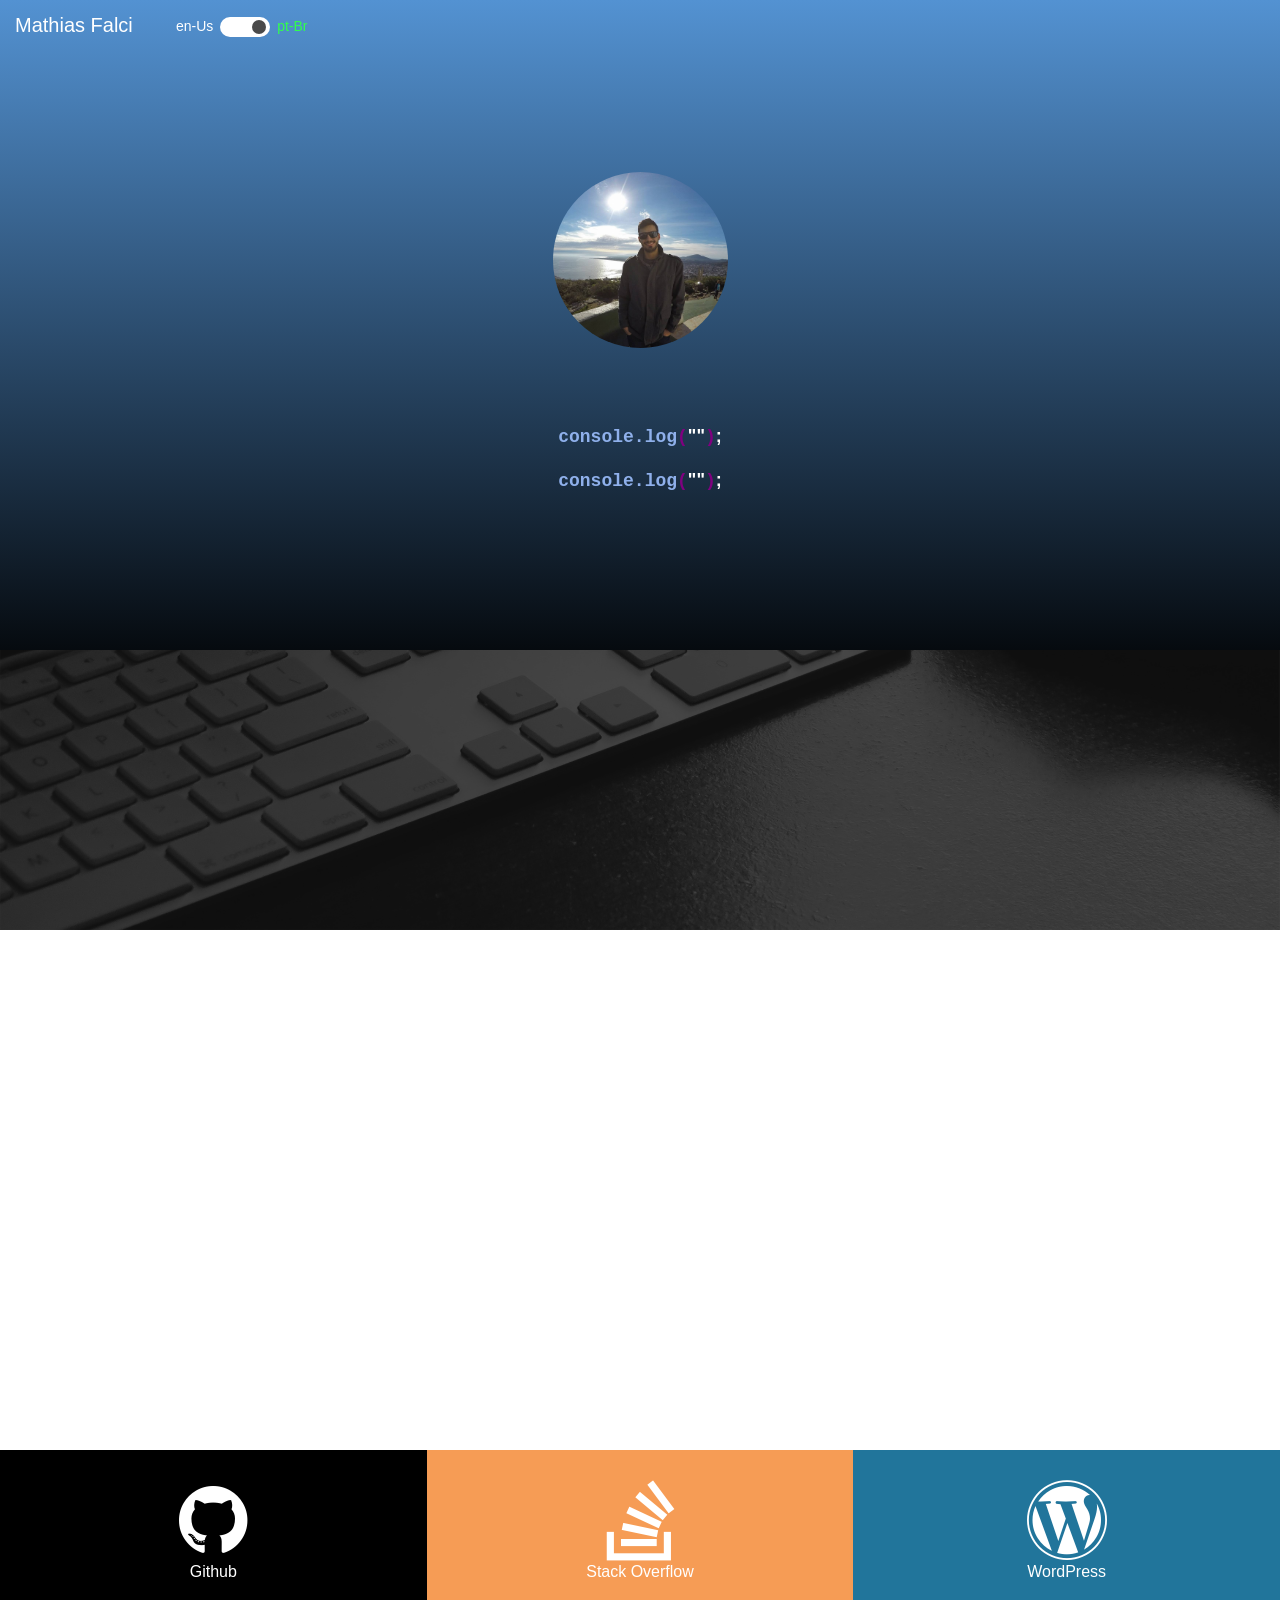
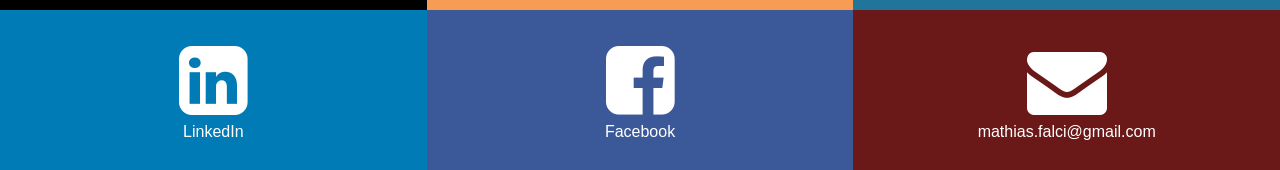
==== index.html @ c4d12dd9 "Hailjacking Scroll works like a charm" ====
<!DOCTYPE html>
<html>
<head>
  <meta http-equiv="Content-Type" content="text/html; charset=UTF-8">

  <!--Scripts -->
  <script type="text/javascript" src="js/jquery-2.1.3.min.js"></script>
  <script type="text/javascript" src="js/typed.js"></script>
  <script type="text/javascript" src="js/mainPage.js"></script>
  <script type="text/javascript" src="js/skillsCards.js"></script>
  

  

  <!--End Scripts -->
  
  
  <!--Styles -->
  <link rel="stylesheet" type="text/css" href="css/mainPage.css">
  <link rel="stylesheet" type="text/css" href="css/loading-hourglass.css">
  <link rel="stylesheet" href="https://maxcdn.bootstrapcdn.com/font-awesome/4.4.0/css/font-awesome.min.css">
  <!--End Styles-->
  
  
  
  <title>Mathias</title>
  <meta name="description" content="Minha pagina pessoal">
  <meta name="author" content="Mathias">
  <link rel="shortcut icon" type="image/png" href="img/icons/html.png"/>

	
</head>
<div class="loadingHourGlass">
    <div class="up">
        <div class="innera"></div>
    </div>
    <div class="down">
        <div class="innerb"></div>
    </div>
</div>
<body>
<div id="page">

<div class="vertical-menu">
  <ul class="vertical-links">
    <li class="vertical-link"><a href="#"><span class="spanSobre"></span></a></li>
    <li class="vertical-link"><a href="#"><span class="spanSkills"></span></a></li>
    <li class="vertical-link"><a href="#"><span class="spanContato"></span></a></li>
  </ul>
</div>
<div class="shadow"></div>
<header>
  <!-- <svg data-src="http://jonathano.com/img/menu.svg" class="menu-icon"></svg> -->
  <a href="#welcome" class="brand">
    Mathias Falci
  </a>
  
  <div class="switch white switchPosition">
			<input type="radio" name="switch" id="switch-off">
			<input type="radio" name="switch" id="switch-on" checked>

			<label for="switch-off" style="font-family: arial,sans-serif;">pt-Br</label>
			<label for="switch-on" style="font-family: arial,sans-serif;">en-Us</label>

			<span class="toggle"></span>

  </div>
  
  <ul class="links">
     <li class="link"><a href="#about"><span class="spanSobre"></span></a></li>
     <li class="link"><a href="#skills"><span class="spanSkills"></span></a></li>
     <li class="link"><a href="#contact"><span class="spanContato"></span></a></li>
  </ul>
</header>
<section id="welcome" class="parallax container">
  <div class="parallax-inner">
     <img src="img/perfil.jpg" class="profile" />
	
	
	
	
	<!--<div class="outer" style="display:block;">
  <div class="hovereffect">
    <img src="img/perfil.jpg" alt="">
    <div class="overlay" >
      <h2></h2>
      <div class="rotate">
        <p class="group1">
          <a href="#">
            <i class="fa fa-linkedin"></i>
          </a>
          <a href="#">
            <i class="fa fa-github"></i>
          </a>
        </p>
        <hr>
        <hr>
        <p class="group2">
          <a href="#">
            <i class="fa fa-instagram"></i>
          </a>
          <a href="#">
            <i class="fa fa-stack-overflow"></i>
          </a>
        </p>
      </div>
    </div>
  </div>
</div> -->
	
	
	
	
    <h1><span class="prog-language">console.log</span><span class="prog-language2">(</span><span style="font-size:18px;">"</span><span id="spanOla"></span><span style="font-size:18px;">"</span><span class="prog-language2">)</span><span style="font-size:18px;">;</span><br /><span class="prog-language">console.log</span><span class="prog-language2">(</span><span style="font-size:18px;">"</span><span class="welcomeMsgs"></span><span style="font-size:18px;">"</span><span class="prog-language2">)</span><span style="font-size:18px;">;</span></h1>
  </div>
</section>
<section id="about">
<div class="parallaxDeveloper">

</div>

<div class="aboutMe">
<h1><span class="spanSobre"></span></h1>
<div class="textAboutMe">
<span id="spanDescription"></span>
</div>
</div>

  
</section>

<section id="skills">
<div class="allSkills">
  <div id="firstDivSkills" class="skills">
	<div class="header">
		<h2><img src="img/icons/html.png" class="skillIcon" />Front-end</h2>
	</div>
	<div data-label="Javascript/Jquery" data-level="80" class="chart"><span></span><p></p></div>
	<div data-label="Html/CSS" data-level="80" class="chart"><span></span><p></p></div>
	<div data-label="Asp.Net" data-level="70" class="chart"><span></span><p></p></div>
	<div data-label="Bootstrap" data-level="70" class="chart"><span></span><p></p></div>
	<div data-label="AJAX" data-level="65" class="chart"><span></span><p></p></div>
	<div data-label="Angular" data-level="40" class="chart"><span></span><p></p></div>
</div>

<div id="secondDivSkills" class="skills">
	<div class="header">
		<h2><img src="img/icons/gear.png" class="skillIcon" />Back-end</h2>
	</div>
	<div data-label=".NET(C#,VB)" data-level="80" class="chart"><span></span><p></p></div>
	<div data-label="Java" data-level="60" class="chart"><span></span><p></p></div>
	<div data-label="SQL" data-level="60" class="chart"><span></span><p></p></div>
	<div data-label="Python" data-level="50" class="chart"><span></span><p></p></div>
	<div data-label="C++" data-level="45" class="chart"><span></span><p></p></div>
	<div data-label="C" data-level="30" class="chart"><span></span><p></p></div>
</div>

<div id="thirdDivSkills" class="skills">
	<div class="header">
		<h2><img src="img/icons/notepad.png" class="skillIcon" />IDE's</h2>
	</div>
	<div data-label="Visual Studio" data-level="90" class="chart"><span></span><p></p></div>
	<div data-label="SQL Server" data-level="80" class="chart"><span></span><p></p></div>
	<div data-label="Eclipse" data-level="70" class="chart"><span></span><p></p></div>
	<div data-label="Android Studio" data-level="70" class="chart"><span></span><p></p></div>
	<div data-label="Code Blocks" data-level="70" class="chart"><span></span><p></p></div>
	<div data-label="Netbeans" data-level="60" class="chart"><span></span><p></p></div>
	<!-- <div data-label="Sublime" data-level="67" class="chart"><span></span><p></p></div> -->
	<!-- <div data-label="Notepad++" data-level="66" class="chart"><span></span><p></p></div> -->
</div>

</div>
</section>
<section id="contact">
<div class="rowContact">

<div class="divSocial contact-github ">
	<a target="_blank" href="https://github.com/mathiasfc">
        <i class="fa fa-github iconSocial" style="font-size:5em;"></i>
		<p class="nameSocial">Github</p>
    </a>
</div>

<div class="divSocial contact-stack ">
	<a target="_blank" href="https://pt.stackoverflow.com/users/67721/mathias">
        <i class="fa fa-stack-overflow iconSocial" style="font-size:5em;"></i>
		<p class="nameSocial">Stack Overflow</p>
    </a>
</div>

<div class="divSocial contact-wordpress ">
	<a target="_blank" href="https://mathiasfalci.wordpress.com/">
        <i class="fa fa-wordpress iconSocial" style="font-size:5em;"></i>
		<p class="nameSocial">WordPress</p>
    </a>
</div>


</div>
<div class="rowContact">
<div class="divSocial contact-linkedin  ">
	<a target="_blank" href="https://br.linkedin.com/in/mathias-falci-de-castro-9b6778a0">
        <i class="fa fa-linkedin-square iconSocial" style="font-size:5em;"></i>
		<p class="nameSocial">LinkedIn</p>
    </a>
</div>

<div class="divSocial contact-facebook ">
	<a target="_blank" href="https://www.facebook.com/mathiasfalci">
        <i class="fa fa-facebook-square iconSocial" style="font-size:5em; "></i>
		<p class="nameSocial">Facebook</p>
    </a>
</div>
	
<div class="divSocial contact-email ">
	<a target="_blank" href="#">
        <i class="fa fa-envelope iconSocial" style="font-size:5em;"></i>
		<p class="nameSocial">mathias.falci@gmail.com</p>
    </a>
</div>
</div>
</section></div>
<input type="hidden" id="hdLanguage" value="pt-Br">
</body>
</html>
---- css/mainPage.css ----
body {
  margin: 0;
  padding-top: 650px;
}

div.vertical-menu {
  z-index: 999999999999;
  position: fixed;
  left: 0;
  top: 0;
  bottom: 0;
  width: 85%;
  background-color: #ededed;
  display: none;
}

div.vertical-menu > .menu-close-cont {
  height: 16.6%;
  width: 100%;
}

div.vertical-menu > .menu-close-cont > .menu-close {
  margin-left: 22px;
  margin-top: 22px;
}

div.vertical-menu > .vertical-links {
      font-family: arial,sans-serif;
  height: 83.4%;
}

div.vertical-menu > .vertical-links > .vertical-link {
  height: 16.6%;
  position: relative;
  margin-left: 25px;
}

div.vertical-menu > .vertical-links > .vertical-link > a {
  text-decoration: none;
  color: #000;
  position: absolute;
  top: 50%;
  -webkit-transform: translateY(-50%);
          transform: translateY(-50%);
  font-size: 37px;
}

div.shadow {
  position: fixed;
  left: 0;
  top: 0;
  bottom: 0;
  right: 0;
  background-color: rgba(0, 0, 0, 0.6);
  z-index: 999999999;
  display: none;
}

h1 {
  font-size: 37px;
  line-height: 1.2;
}

.prog-language{
	font-size:18px;
	color:#8fb0eb;
	    font-family: Consolas,Menlo,Monaco,Lucida Console,Liberation Mono,DejaVu Sans Mono,Bitstream Vera Sans Mono,Courier New,monospace,sans-serif;
}

.prog-language2{
	font-size:18px;
	color:purple;
	    font-family: Consolas,Menlo,Monaco,Lucida Console,Liberation Mono,DejaVu Sans Mono,Bitstream Vera Sans Mono,Courier New,monospace,sans-serif;
}

.container-fluid {
  margin-right: 5%;
  margin-left: 5%;
}

.container {
  margin-right: auto;
  margin-left: auto;
  width: 100%;
}

header {
  position: fixed;
  left: 0;
  top: 0;
  width: 100%;
  height: 50px;
  z-index: 99999999;
}

#page{
	overflow:hidden;
}

header > a {
  text-decoration: none;
  color: #fff;
  line-height: 50px;
      font-family: arial,sans-serif;
}

header > .links {
  float: right;
  list-style:none;
}

header > .links > .link {
  float: left;
      margin-top: -15px;
}

header > .links > .link > a {
  text-decoration: none;
  color: #fff;
  line-height: 50px;
  /*font-family: "uni_sansheavy_caps", sans-serif;*/
  font-family: arial,sans-serif;
  padding-left: 9px;
  padding-right: 9px;
}

.active {
  background-color: #3b985e;
}

header > a.brand {
  font-size: 20px;
  padding-top: 15px;
  padding-bottom: 15px;
  margin-left: 15px;
}

header > .menu-icon {
  height: 30px;
  position: absolute;
  top: 50%;
  -webkit-transform: translateY(-50%);
          transform: translateY(-50%);
  fill: #fff;
  display: none;
  margin-left: 10px;
  cursor: pointer;
}

section {
      font-family: arial,sans-serif;
  color: #000;
}

section#about {
  /*padding: 50px;*/
}

section#about > h1 {
  text-align: center;
  font-size: 42px;
}

section#about > p {
  max-width: 450px;
  margin: 25px auto;
  font-size: 17px;
  line-height: 1.3;
}

section#about > p > a {
  color: #000;
}

section#about > p > a:hover {
  color: #7f8c8d;
}

.border {
  height: 6px;
  background-color: #000;
  width: 70px;
  margin: 8px auto;
}

section#skills {
  padding: 50px;
}

section#skills > h1 {
  text-align: center;
  font-size: 42px;
}

section#skills > .skills-cont {
  -webkit-column-count: 3;
     -moz-column-count: 3;
          column-count: 3;
  -webkit-column-width: 350px;
     -moz-column-width: 350px;
          column-width: 350px;
  -webkit-column-fill: auto;
     -moz-column-fill: auto;
          column-fill: auto;
  margin-top: 25px;
}

.welcomeMsgs{
	font-size:25px;
}

section#skills > .skills-cont > .skill {
  border: 6px solid #000;
  min-height: 250px;
  padding: 25px;
  margin-bottom: 15px;
}

section#skills > .skills-cont > .skill > .skills-list {
  height: 50%;
  margin-top: 10px;
}

section#skills > .skills-cont > .skill > .skills-list > .skill-item {
  padding: 3px 7.5px;
  margin: 3px 7px 3px 0;
  border-radius: 4px;
  background-color: #000;
  color: #fff;
  float: left;
}

section#welcome {
  position: absolute;
  overflow: hidden;
  left: 0;
  top: 0;
  right: 0;
  height: 700px;
}

section#welcome > * {
  color: #FFFFFF;
}

section#welcome > .parallax > .parallax-inner {
  text-align: center;
}

section#welcome:after {
  content: "";
  position: absolute;
  left: 0;
  top: 0;
  bottom: 0;
  right: 0;
  opacity: 1;
  background: -webkit-linear-gradient(#5392d2 0%, #000000 80%);
  background: linear-gradient(#5392d2 0%, #000000 100%);
  /*background-image: url(../img/code1.jpg);
  background-size:100%;*/
  
}

.parallax {
  display: table;
  width: 100%;
  background-size: cover;
  background-repeat: no-repeat;
  background-attachment: fixed;
  background-position: center top;
  height: 100%;
}

.parallax > .parallax-inner {
  position: relative;
  z-index: 9999;
  text-align: center;
  vertical-align: middle;
  display: table-cell;
}

blockquote.parallax {
  height: 100px;
  width: calc(100% - 60px);
  padding: 30px;
  background-image: url(http://www.playbyplay.io/wp-content/uploads/2015/11/IMG_3016-1024x682.jpg);
  background-position: center top;
  margin-bottom: 20px;
}

blockquote > * {
  color: #000;
  text-align: left;
      font-family: arial,sans-serif;
}

blockquote > .parallax-inner > h1 {
  font-size: 35px;
}

blockquote > .quote-inner {
  background-color: #fff;
}

.profile {
  width: 175px;
  margin-bottom: 25px;
  border-radius: 50%;
}

.typed-cursor {
  opacity: 1;
  font-size:24px;
  -webkit-animation: blink 0.7s infinite;
          animation: blink 0.7s infinite;
}

@-webkit-keyframes blink {
  0% {
    opacity: 1;
  }
  50% {
    opacity: 0;
  }
  100% {
    opacity: 1;
  }
}

@keyframes blink {
  0% {
    opacity: 1;
  }
  50% {
    opacity: 0;
  }
  100% {
    opacity: 1;
  }
}
section#work > h1 {
  text-align: center;
  font-size: 42px;
}

section#work > .works-cont {
  -webkit-column-count: 4;
     -moz-column-count: 4;
          column-count: 4;
  -webkit-column-width: 250px;
     -moz-column-width: 250px;
          column-width: 250px;
  -webkit-column-fill: auto;
     -moz-column-fill: auto;
          column-fill: auto;
  margin-top: 25px;
}

section#work > .works-cont > .work {
  border: 6px solid #000;
  min-height: 250px;
  margin-bottom: 15px;
}

section#work > .works-cont > .work > .no-image {
  padding: 25px;
}

section#work > .works-cont > .work > .skills {
  height: 50%;
  margin-top: 10px;
}

section#work > .works-cont > .work > .skills > .work-skill {
  padding: 3px 7.5px;
  margin: 3px 7px 3px 0;
  border-radius: 4px;
  background-color: #000;
  color: #fff;
  float: left;
}

section#work > .works-cont > .work > .thumb {
  width: 100%;
}

@media (max-width: 800px) {
  section#skills > .skills-cont {
    -webkit-columns: 0;
       -moz-columns: 0;
            columns: 0;
  }
}
@media (max-width: 768px) {
  section#welcome {
    height: 600px;
  }

  section#skills > .skills-cont > .skill {
    height: 430px;
  }

  body {
    padding-top: 600px;
  }

  .links, .brand {
    display: none;
  }
}







/*HERE*/

.bg {
  position: absolute;
  width: 100%;
  filter: blur(35px) grayscale(10%);
  -webkit-filter: blur(25px) grayscale(25%);
  transform: scale(1.4);
}

a {
  text-decoration: none;
}

.outer {
  /* padding-top: 100px; */
  display: block;
  margin: auto;
  width: 292px;
  height: 195px;
  font-family: sans-serif;
  letter-spacing: 3px;
}

.hovereffect {
  width: 100%;
  height: 100%;
  float: left;
  overflow: hidden;
  position: relative;
  text-align: center;
  cursor: default;
  box-shadow: 0px 0px 20px -5px #000;
  /* border-radius:50%; */
  
}

.hovereffect .overlay {
  width: 100%;
  height: 100%;
  position: absolute;
  overflow: hidden;
  top: 0;
  left: 0;
}

.hovereffect img {
  display: block;
  position: relative;
  -webkit-transform: scale(1.);
  -ms-transform: scale(1.1);
  transform: scale(1.1);
  -webkit-transition: all 0.35s;
  transition: all 0.35s;
  width:100%;
}

.hovereffect:hover img {
  -webkit-transform: scale(1);
  -ms-transform: scale(1);
  transform: scale(1);
  filter: url('data:image/svg+xml;charset=utf-8,<svg xmlns="http://www.w3.org/2000/svg"><filter id="filter"><feComponentTransfer color-interpolation-filters="sRGB"><feFuncR type="linear" slope="0.7" /><feFuncG type="linear" slope="0.7" /><feFuncB type="linear" slope="0.7" /></feComponentTransfer></filter></svg>#filter');
  filter: brightness(0.7);
  -webkit-filter: brightness(0.7);
}

.hovereffect h2 {
  text-transform: uppercase;
  color: #fff;
  text-align: center;
  font-size: 17px;
  padding: 10px;
  width: 100%;
  font-weight: 100;
}

.hovereffect:hover h2 {
  opacity: 0;
  filter: alpha(opacity=0);
  -webkit-transform: translate3d(-50%, -50%, 0) scale3d(0.8, 0.8, 1);
  transform: translate3d(-50%, -50%, 0) scale3d(0.8, 0.8, 1);
}

.hovereffect a.info {
  display: inline-block;
  text-decoration: none;
  padding: 7px 14px;
  text-transform: uppercase;
  color: #fff;
  border: 1px solid #fff;
  margin: 50px 0 0 0;
  background-color: transparent;
}

.hovereffect a.info:hover {
  box-shadow: 0 0 5px #fff;
}

.hovereffect .rotate {
  -webkit-transform: rotate(-45deg);
  -ms-transform: rotate(-45deg);
  transform: rotate(-45deg);
  width: 100%;
  height: 100%;
  position: absolute;
}

.hovereffect hr {
  width: 50%;
  opacity: 0;
  filter: alpha(opacity=0);
}

.hovereffect hr:nth-child(2) {
  -webkit-transform: translate3d(-50%, -50%, 0) rotate(0deg) scale3d(0, 0, 1);
  transform: translate3d(-50%, -50%, 0) rotate(0deg) scale3d(0, 0, 1);
}

.hovereffect hr:nth-child(3) {
  -webkit-transform: translate3d(-50%, -50%, 0) rotate(90deg) scale3d(0, 0, 1);
  transform: translate3d(-50%, -50%, 0) rotate(90deg) scale3d(0, 0, 1);
}

.hovereffect h2,
.hovereffect hr {
  position: absolute;
  top: 50%;
  left: 50%;
  -webkit-transition: opacity 0.35s, -webkit-transform 0.35s;
  transition: opacity 0.35s, transform 0.35s;
  -webkit-transform: translate3d(-50%, -50%, 0);
  transform: translate3d(-50%, -50%, 0);
  -webkit-transform-origin: 50%;
  -ms-transform-origin: 50%;
  transform-origin: 50%;
  background-color: transparent;
  margin: 0px;
}

.group1,
.group2 {
  left: 50%;
  position: absolute;
  -webkit-transition: opacity 0.35s, -webkit-transform 0.35s;
  transition: opacity 0.35s, transform 0.35s;
  -webkit-transform: translate3d(-50%, -50%, 0);
  transform: translate3d(-50%, -50%, 0);
  -webkit-transform-origin: 50%;
  -ms-transform-origin: 50%;
  transform-origin: 50%;
  background-color: transparent;
  margin: 0px;
  padding: 0px;
}

.group1 {
  top: 40%;
}

.group2 {
  top: 62%;
}

.hovereffect p {
  width: 30%;
  text-transform: none;
  font-size: 15px;
  line-height: 2;
}

.hovereffect p a {
  color: #fff;
}

.hovereffect p a:hover,
.hovereffect p a:focus {
  opacity: 0.6;
  filter: alpha(opacity=60);
}

.hovereffect a i {
  opacity: 0;
  filter: alpha(opacity=0);
  -webkit-transition: opacity 0.35s, -webkit-transform 0.35s;
  transition: opacity 0.35s, transform 0.35s;
  padding: 10px;
  font-size: 20px;
}

.group1 a:first-child i {
  -webkit-transform: translate3d(-60px, -60px, 0) rotate(45deg) scale(2);
  transform: translate3d(-60px, -60px, 0) rotate(45deg) scale(2);
}

.group1 a:nth-child(2) i {
  -webkit-transform: translate3d(60px, -60px, 0) rotate(45deg) scale(2);
  transform: translate3d(60px, -60px, 0) rotate(45deg) scale(2);
}

.group2 a:first-child i {
  -webkit-transform: translate3d(-60px, 60px, 0) rotate(45deg) scale(2);
  transform: translate3d(-60px, 60px, 0) rotate(45deg) scale(2);
}

.group2 a:nth-child(2) i {
  -webkit-transform: translate3d(60px, 60px, 0) rotate(45deg) scale(2);
  transform: translate3d(60px, 60px, 0) rotate(45deg) scale(2);
}

.hovereffect:hover hr:nth-child(2) {
  opacity: 1;
  filter: alpha(opacity=100);
  -webkit-transform: translate3d(-50%, -50%, 0) rotate(0deg) scale3d(1, 1, 1);
  transform: translate3d(-50%, -50%, 0) rotate(0deg) scale3d(1, 1, 1);
}

.hovereffect:hover hr:nth-child(3) {
  opacity: 1;
  filter: alpha(opacity=100);
  -webkit-transform: translate3d(-50%, -50%, 0) rotate(90deg) scale3d(1, 1, 1);
  transform: translate3d(-50%, -50%, 0) rotate(90deg) scale3d(1, 1, 1);
}

.hovereffect:hover .group1 i:empty,
.hovereffect:hover .group2 i:empty {
  -webkit-transform: translate3d(0, 0, 0);
  transform: translate3d(0, 0, 0) rotate(45deg) scale(1);
  opacity: 1;
  filter: alpha(opacity=100);
}



/*SKILLS CARDS*/

	#firstDivSkills{
		    margin-left: 0px !important;
	}
	
	.skills{
		    margin-left: 45px;
		width:300px;
		padding:20px;
		background:#fff;
		box-shadow: 0 3px 5px 2.5px rgba(0, 0, 0, 0.5);
		-moz-box-shadow: 0 3px 5px 2.5px rgba(0, 0, 0, 0.5);
		-webkit-box-shadow: 0 3px 5px 2.5px rgba(0, 0, 0, 0.5);
		    display: inline-block;
	}
	
	.skills h2{
		text-align:center;
		width:100%;
		margin: 0 0 20px 0;
	}	
	
	.skills .chart{
		position:relative;
		display: block;
		padding: 10px;
		margin: 0 0 3px 0;
		text-align: center;
		position: relative;
		border: 4px double rgba(0,0,0,0.1);
		background:rgba(255,255,255,0.5);
	}
		
	.skills .chart:after{
		content: "";
		position:absolute;
		left:0;
		right:0;
		top:0;
		bottom:0;
		box-shadow: inset 0 3px 5px 2.5px rgba(0, 0, 0, 0.5);
		-moz-box-shadow: inset 0 3px 5px 2.5px rgba(0, 0, 0, 0.5);
		-webkit-box-shadow: inset 0 3px 5px 2.5px rgba(0, 0, 0, 0.5);
	}
	
	.skills .chart span{
		position: absolute;
		left: 0;
		top:0;
		background: url("http://www.kriesi.at/themes/flashlight/wp-content/themes/flashlight/images/patterns/light-diagonal-wide-left-to-right.png") repeat rgb(81, 142, 204);
		z-index:0;
		height:100%;
		width:0px;
		-webkit-transition: all ease-in-out 1s;
		-moz-transition: all ease-in-out 1s;
		-ms-transition: all ease-in-out 1s;
		-o-transition: all ease-in-out 1s;
		transition: all ease-in-out 1s;
	}

	.skills .chart p{
		position: relative;
		z-index: 100;
		margin: 0;
		color:#333;
		font-size: 0.9em;
		line-height:1.2em;
	}
	
	.skillIcon{
		height: 30px;
    position: absolute;
    margin-top: -1px;
    margin-left: -45px;
	}

	
	
	@media (max-width: 1292px) {
		
		#firstDivSkills {
			margin-left: 63px !important;
		}
		
		#secondDivSkills {
			margin-left: 63px;
			margin-top: 25px;
		}
		
		#thirdDivSkills {
			margin-left: 63px;
			margin-top: 25px;
		}
	}
	
	@media (max-width: 830px) {
		
		
		#firstDivSkills {
			margin-left: 0px !important;
		}
		
		#secondDivSkills {
			margin-left: 0px;
			margin-top: 25px;
		}
		
		#thirdDivSkills {
			margin-left: 0px;
			margin-top: 25px;
		}
		
		.skills{
			margin-left:0px;
		}
	}
	
	
	.allSkills{
		display:none;
		    text-align: center;
	}
	
	#contact{
		width:100%;
		height:auto;
	}
	
	.divSocial{
		width:34%;
		height:160px;
		text-align: center;
	}
	
	.rowContact{
		display:flex;
	}
	
	@media (max-width: 768px){
		.rowContact{
			display:block;
		}
		
		.divSocial{
			width: 100%;
		}
	}
	
	.contact-facebook { background-color: #3b5998; }
	.contact-wordpress { background-color: #21759b; }
	.contact-linkedin { background-color: #007bb5; }
	.contact-github { background-color: #000; }
	.contact-stack { background-color: #f69c55; }
	.contact-email { background-color: #6b1818; }
	
	.iconSocial{
		color:white;
		    margin-top: 30px;
	}
	
	.nameSocial{
		color: white;
    margin-top: 3px;
    font-size: 16px;
	}
	
	.parallaxDeveloper{
		/* The image used */
    background-image: url("../img/developer.jpg");

    /* Set a specific height */
    height: 700px; 
	    margin-left: -50px;
    width: 112%;
    /* Create the parallax scrolling effect */
    background-attachment: fixed;
    background-position: center;
    background-repeat: no-repeat;
    background-size: cover;
	opacity:1;
	filter: brightness(30%);
	-webkit-filter: brightness(30%);
	-moz-filter: brightness(30%);
	-o-filter: brightness(30%);
	-ms-filter: brightness(30%);
	}
	
	.aboutMe{
		color:white;
		margin-top:-670px;
		position:absolute;
		width: 100%;
		text-align: center;
		word-wrap:break-word;
		display:block;
		font-size: 20px; 
	}
	
	.textAboutMe{
		padding-left: 20%;
		padding-right: 20%;
		min-height:556px;
	}
	
	@media (max-width: 830px){
		.aboutMe{
			font-size: 16px; 
		}
	}
	
	
	.switch {
	background: #fff;
    border-radius: 32px;
    display: block;
    height: 20px;
    position: relative;
    width: 50px;
}

.switch label {
	color: #fff;
	font-size: 14px;
	font-weight: 300;
	line-height: 19px;
	/*text-transform: uppercase;*/
	-webkit-transition: color .2s ease;
	-moz-transition: color .2s ease;
	-ms-transition: color .2s ease;
	-o-transition: color .2s ease;
	transition: color .2s ease;
	width: 100px;
}

.switch label:nth-of-type(1) {
	left: -25%;
	position: absolute;
	text-align: right;
}

.switch label:nth-of-type(2) {
	position: absolute;
    right: -12%;
	text-align: left;
}

.switch input {
	/*height: 64px;*/
	left: 0;
	opacity: 0;
	position: absolute;
	top: 0;
	width: 50px;
    margin-left: 1px;
	z-index: 2;
	cursor: pointer;
}

.switch input:checked~label:nth-of-type(1) { color: #fff; }
.switch input:checked~label:nth-of-type(2) { color: #31ff4c; }

.switch input~:checked~label:nth-of-type(1) { color: #31ff4c; }
.switch input~:checked~label:nth-of-type(2) { color: #fff; }

.switch input:checked~.toggle {
	left: 4px;
}

.switch input~:checked~.toggle {
	left: 32px;
}

.switch input:checked {
	z-index: 0;
}

.toggle {
	background: #4a4a4a;
	border-radius: 50%;
	height: 14px;
	left: 0;
	position: absolute;
	top: 2.5px;
	-webkit-transition: left .2s ease;
	-moz-transition: left .2s ease;
	-ms-transition: left .2s ease;
	-o-transition: left .2s ease;
	transition: left .2s ease;
	width: 14px;
	z-index: 1;
}

.switchPosition{
	    margin-left: 220px;
    margin-top: -33px;
    position: absolute;
}

.full{
	height:100%;
	width:100%;
}
---- css/loading-hourglass.css ----
.loadingHourGlass{
    position:relative;
    margin:180px auto;
    width:80px;
    height:80px;
    background:#ecf0f1;
    border:solid 5px #2c3e50;
    border-radius:100%;
    overflow:hidden;
    animation: rotates 2s infinite linear;
    -webkit-animation: rotates 2s infinite linear;
	display:none;
}
.up{
    width: 30px;
    height: 40px;
    left:25px;
    overflow:hidden;
    background:#cef;
    position:absolute;
}
.up:before,.up:after{
    content:"";
    width:30px;height:30px;
    background:#ecf0f1;
    position:absolute;
    z-index:1;
}
.up:before{
    top:30px;
    left:-17px;
    transform:rotate(45deg);
    -webkit-transform:rotate(45deg);
}
.up:after{
    top:30px; left:17px;
    transform:rotate(45deg);
    -webkit-transform:rotate(45deg);
}
.innera{
    position:relative;
    top:15px;
    width:30px;height:30px;
    background:#4994e2;
    animation: mymove 2s infinite linear;
    -webkit-animation: mymove 2s infinite linear;
}
.down{
    width: 30px;
    height: 40px;
    left:25px;
    top:40px;
    overflow:hidden;
    background:#cef;
    position:absolute;
    z-index:1;
}
.down:before,.down:after{
    content:"";
    width:30px;
    height:40px;
    background:#ecf0f1;
    position:absolute;
    z-index:1;
}
.down:before{
    top:-25px;
    left:-17px;
    transform:rotate(45deg);
    -webkit-transform:rotate(45deg);
}
.down:after{
    top:-25px;
    left:24px;
    transform:rotate(45deg);
    -webkit-transform:rotate(45deg);
}
.innerb{
    position:relative;
    top:40px;
    width:30px;height:30px; background:#4994e2;
    animation: mymoveb 2s infinite linear;
    -webkit-animation: mymoveb 2s infinite linear;
}
@keyframes mymove{
    0%{top:15px;}
    100%{top:45px;}
}
@keyframes mymoveb{
    0%{top:40px;}
    90%{top:20px;}
    100%{top:-5px;}
}
@keyframes rotates{
    0%{transform:rotate(0deg);}
    80%{transform:rotate(0deg);}
    100%{transform:rotate(180deg);}
}
@-webkit-keyframes mymove{
    0%{top:15px;}
    100%{top:45px;}
}
@-webkit-keyframes mymoveb{
    0%{top:40px;}
    90%{top:20px;}
    100%{top:-5px;}
}
@-webkit-keyframes rotates{
    0%{-webkit-transform:rotate(0deg);}
    80%{-webkit-transform:rotate(0deg);}
    100%{-webkit-transform:rotate(180deg);}
}
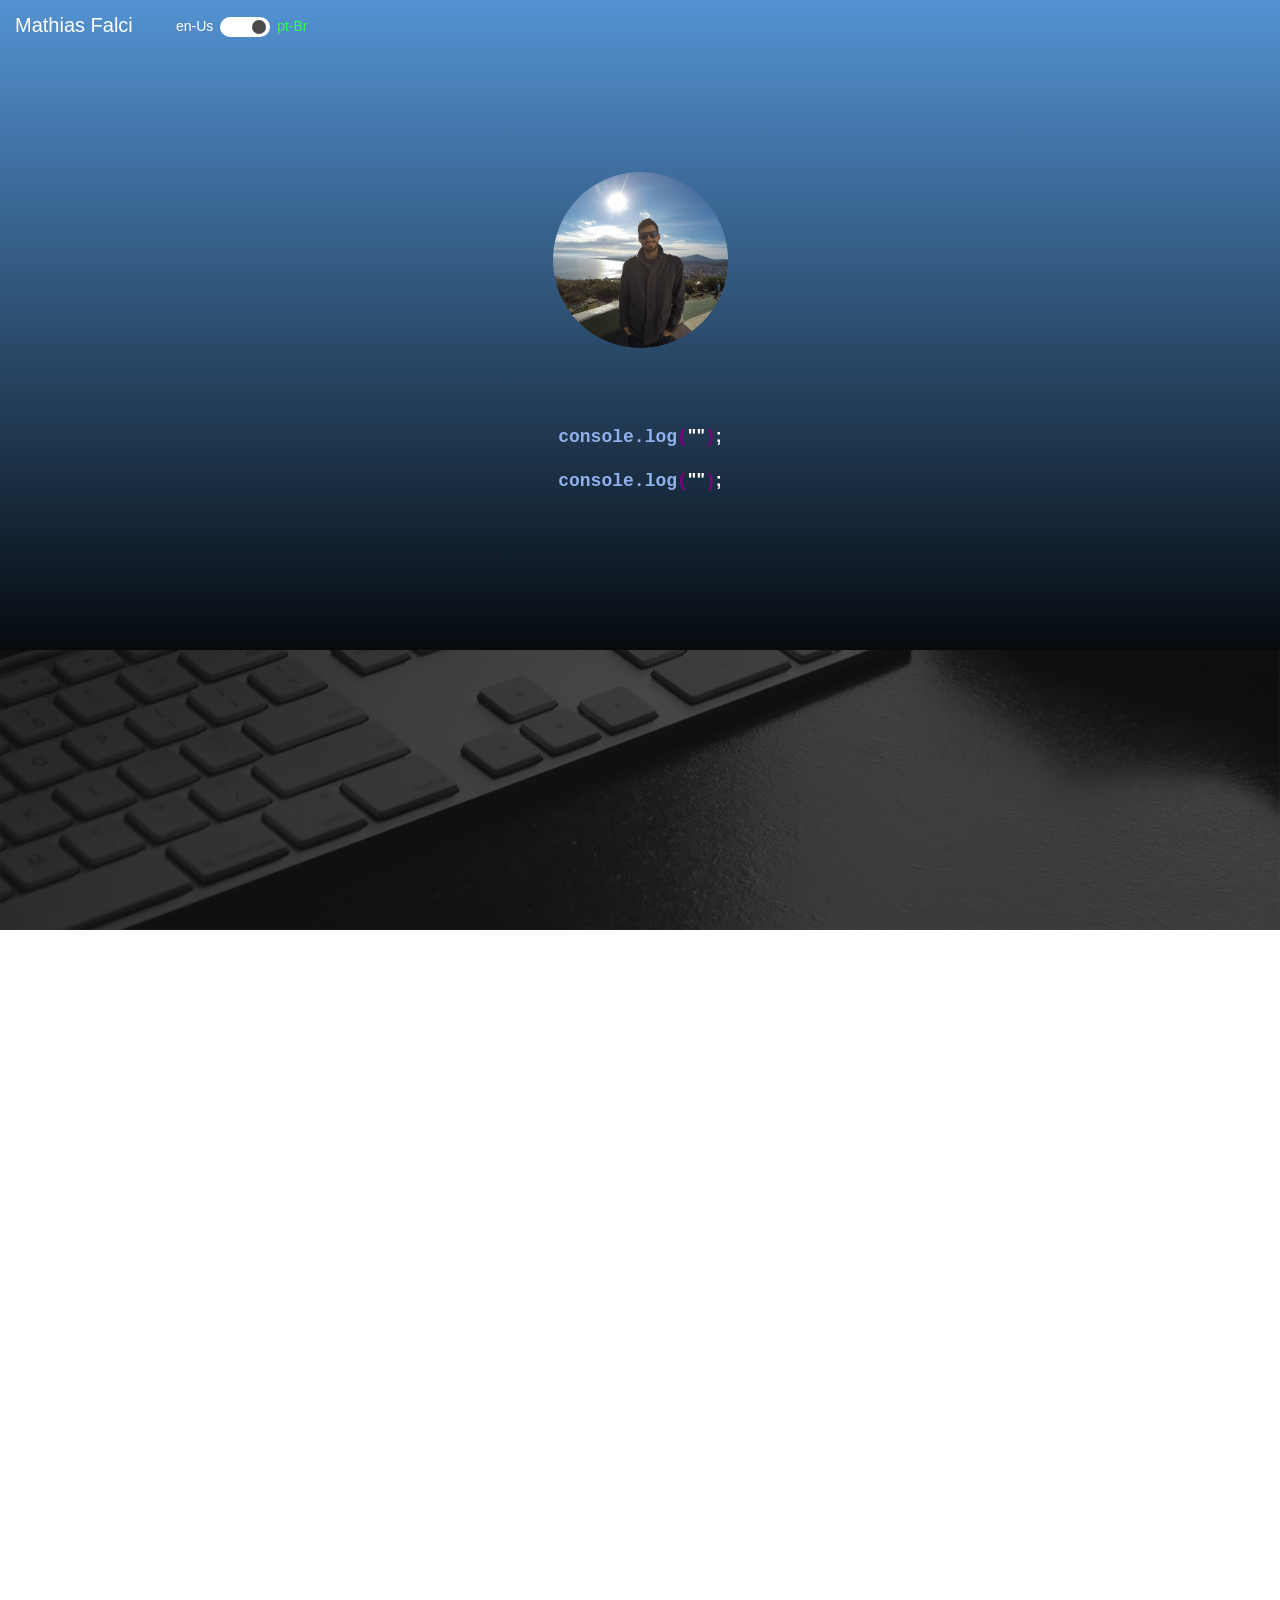
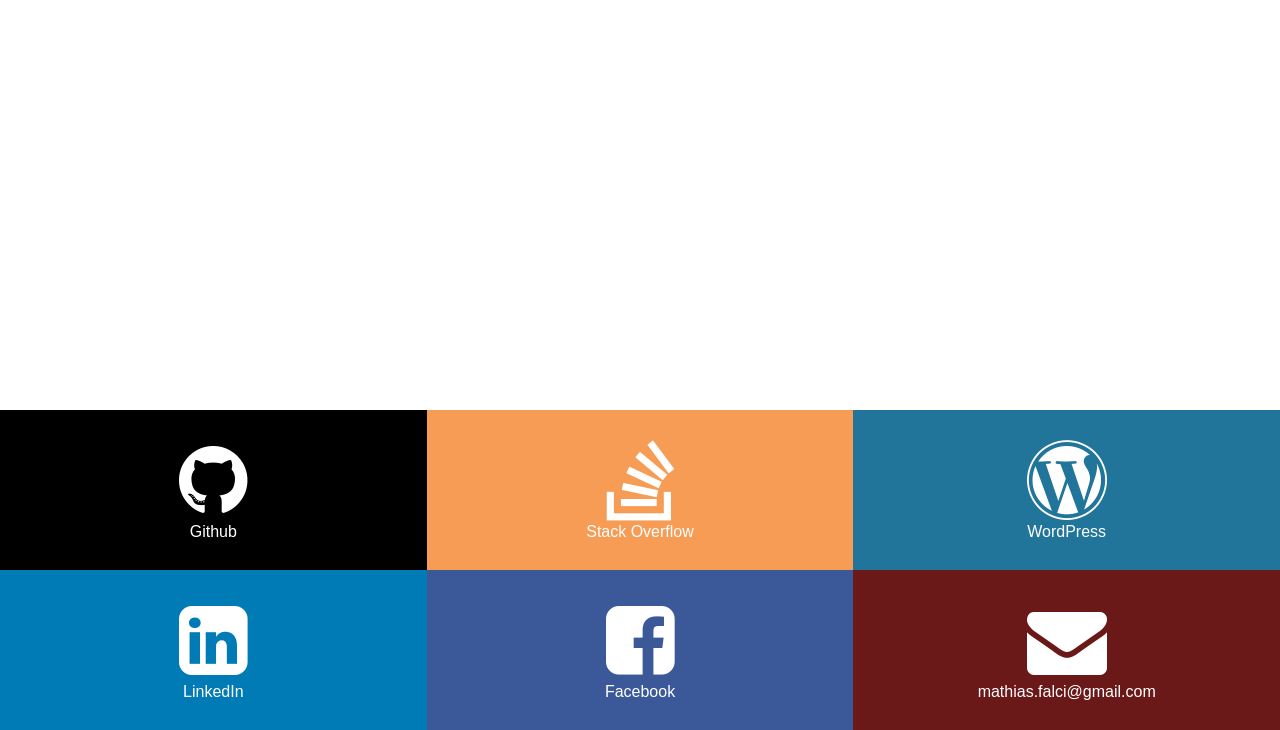
==== commit 0cb8610f: "A lot of changes Language working. Scroll working. Div social popup working. TODO - Mobile Menu." ====
--- a/index.html
+++ b/index.html
@@ -18,12 +18,13 @@
   <!--Styles -->
   <link rel="stylesheet" type="text/css" href="css/mainPage.css">
   <link rel="stylesheet" type="text/css" href="css/loading-hourglass.css">
-  <link rel="stylesheet" href="https://maxcdn.bootstrapcdn.com/font-awesome/4.4.0/css/font-awesome.min.css">
+  <!--<link rel="stylesheet" href="https://maxcdn.bootstrapcdn.com/font-awesome/4.4.0/css/font-awesome.min.css">-->
+  <link rel="stylesheet" href="css/font-awesome.css">
   <!--End Styles-->
   
   
   
-  <title>Mathias</title>
+  <title>Mathias Falci</title>
   <meta name="description" content="Minha pagina pessoal">
   <meta name="author" content="Mathias">
   <link rel="shortcut icon" type="image/png" href="img/icons/html.png"/>
@@ -59,10 +60,10 @@
 			<input type="radio" name="switch" id="switch-off">
 			<input type="radio" name="switch" id="switch-on" checked>
 
-			<label for="switch-off" style="font-family: arial,sans-serif;">pt-Br</label>
-			<label for="switch-on" style="font-family: arial,sans-serif;">en-Us</label>
-
-			<span class="toggle"></span>
+			<label id="ptBR" for="switch-off" style="font-family: arial,sans-serif;">pt-Br</label>
+			<label id="enUS" for="switch-on" style="font-family: arial,sans-serif;">en-Us</label>
+
+			<span id="circleToggle" class="toggle"></span>
 
   </div>
   
@@ -130,6 +131,8 @@
 </section>
 
 <section id="skills">
+  <h1><span class="spanSkills"></span></h1>
+
 <div class="allSkills">
   <div id="firstDivSkills" class="skills">
 	<div class="header">
@@ -174,49 +177,49 @@
 <section id="contact">
 <div class="rowContact">
 
-<div class="divSocial contact-github ">
-	<a target="_blank" href="https://github.com/mathiasfc">
+<div class="divSocial contact-github " onclick="window.open('https://github.com/mathiasfc', '_blank');">
+	<!--<a target="_blank" href="https://github.com/mathiasfc">-->
         <i class="fa fa-github iconSocial" style="font-size:5em;"></i>
 		<p class="nameSocial">Github</p>
-    </a>
-</div>
-
-<div class="divSocial contact-stack ">
-	<a target="_blank" href="https://pt.stackoverflow.com/users/67721/mathias">
+    <!--</a>-->
+</div>
+
+<div class="divSocial contact-stack " onclick="window.open('https://pt.stackoverflow.com/users/67721/mathias', '_blank');">
+	<!--<a target="_blank" href="https://pt.stackoverflow.com/users/67721/mathias">-->
         <i class="fa fa-stack-overflow iconSocial" style="font-size:5em;"></i>
 		<p class="nameSocial">Stack Overflow</p>
-    </a>
-</div>
-
-<div class="divSocial contact-wordpress ">
-	<a target="_blank" href="https://mathiasfalci.wordpress.com/">
+    <!--</a>-->
+</div>
+
+<div class="divSocial contact-wordpress " onclick="window.open('https://mathiasfalci.wordpress.com/', '_blank');">
+	<!--<a target="_blank" href="https://mathiasfalci.wordpress.com/">-->
         <i class="fa fa-wordpress iconSocial" style="font-size:5em;"></i>
 		<p class="nameSocial">WordPress</p>
-    </a>
+    <!--</a>-->
 </div>
 
 
 </div>
 <div class="rowContact">
-<div class="divSocial contact-linkedin  ">
-	<a target="_blank" href="https://br.linkedin.com/in/mathias-falci-de-castro-9b6778a0">
+<div class="divSocial contact-linkedin  " onclick="window.open('https://br.linkedin.com/in/mathias-falci-de-castro-9b6778a0', '_blank');">
+	<!--<a target="_blank" href="https://br.linkedin.com/in/mathias-falci-de-castro-9b6778a0">-->
         <i class="fa fa-linkedin-square iconSocial" style="font-size:5em;"></i>
 		<p class="nameSocial">LinkedIn</p>
-    </a>
-</div>
-
-<div class="divSocial contact-facebook ">
-	<a target="_blank" href="https://www.facebook.com/mathiasfalci">
+    <!--</a>-->
+</div>
+
+<div class="divSocial contact-facebook " onclick="window.open('https://www.facebook.com/mathiasfalci', '_blank');">
+	<!--<a target="_blank" href="https://www.facebook.com/mathiasfalci">-->
         <i class="fa fa-facebook-square iconSocial" style="font-size:5em; "></i>
 		<p class="nameSocial">Facebook</p>
-    </a>
+    <!--</a>-->
 </div>
 	
 <div class="divSocial contact-email ">
-	<a target="_blank" href="#">
+	<!--<a target="_blank" href="#">-->
         <i class="fa fa-envelope iconSocial" style="font-size:5em;"></i>
 		<p class="nameSocial">mathias.falci@gmail.com</p>
-    </a>
+    <!--</a>-->
 </div>
 </div>
 </section></div>
--- a/css/mainPage.css
+++ b/css/mainPage.css
@@ -184,12 +184,14 @@
 }
 
 section#skills {
-  padding: 50px;
+  padding: 30px;
+  height:auto;
+  min-height: 600px;
 }
 
 section#skills > h1 {
   text-align: center;
-  font-size: 42px;
+  font-size: 37px;
 }
 
 section#skills > .skills-cont {
@@ -782,6 +784,7 @@
 		width:34%;
 		height:160px;
 		text-align: center;
+    cursor: pointer;
 	}
 	
 	.rowContact{
@@ -898,6 +901,7 @@
 
 .switch input {
 	/*height: 64px;*/
+	height: 18px;
 	left: 0;
 	opacity: 0;
 	position: absolute;
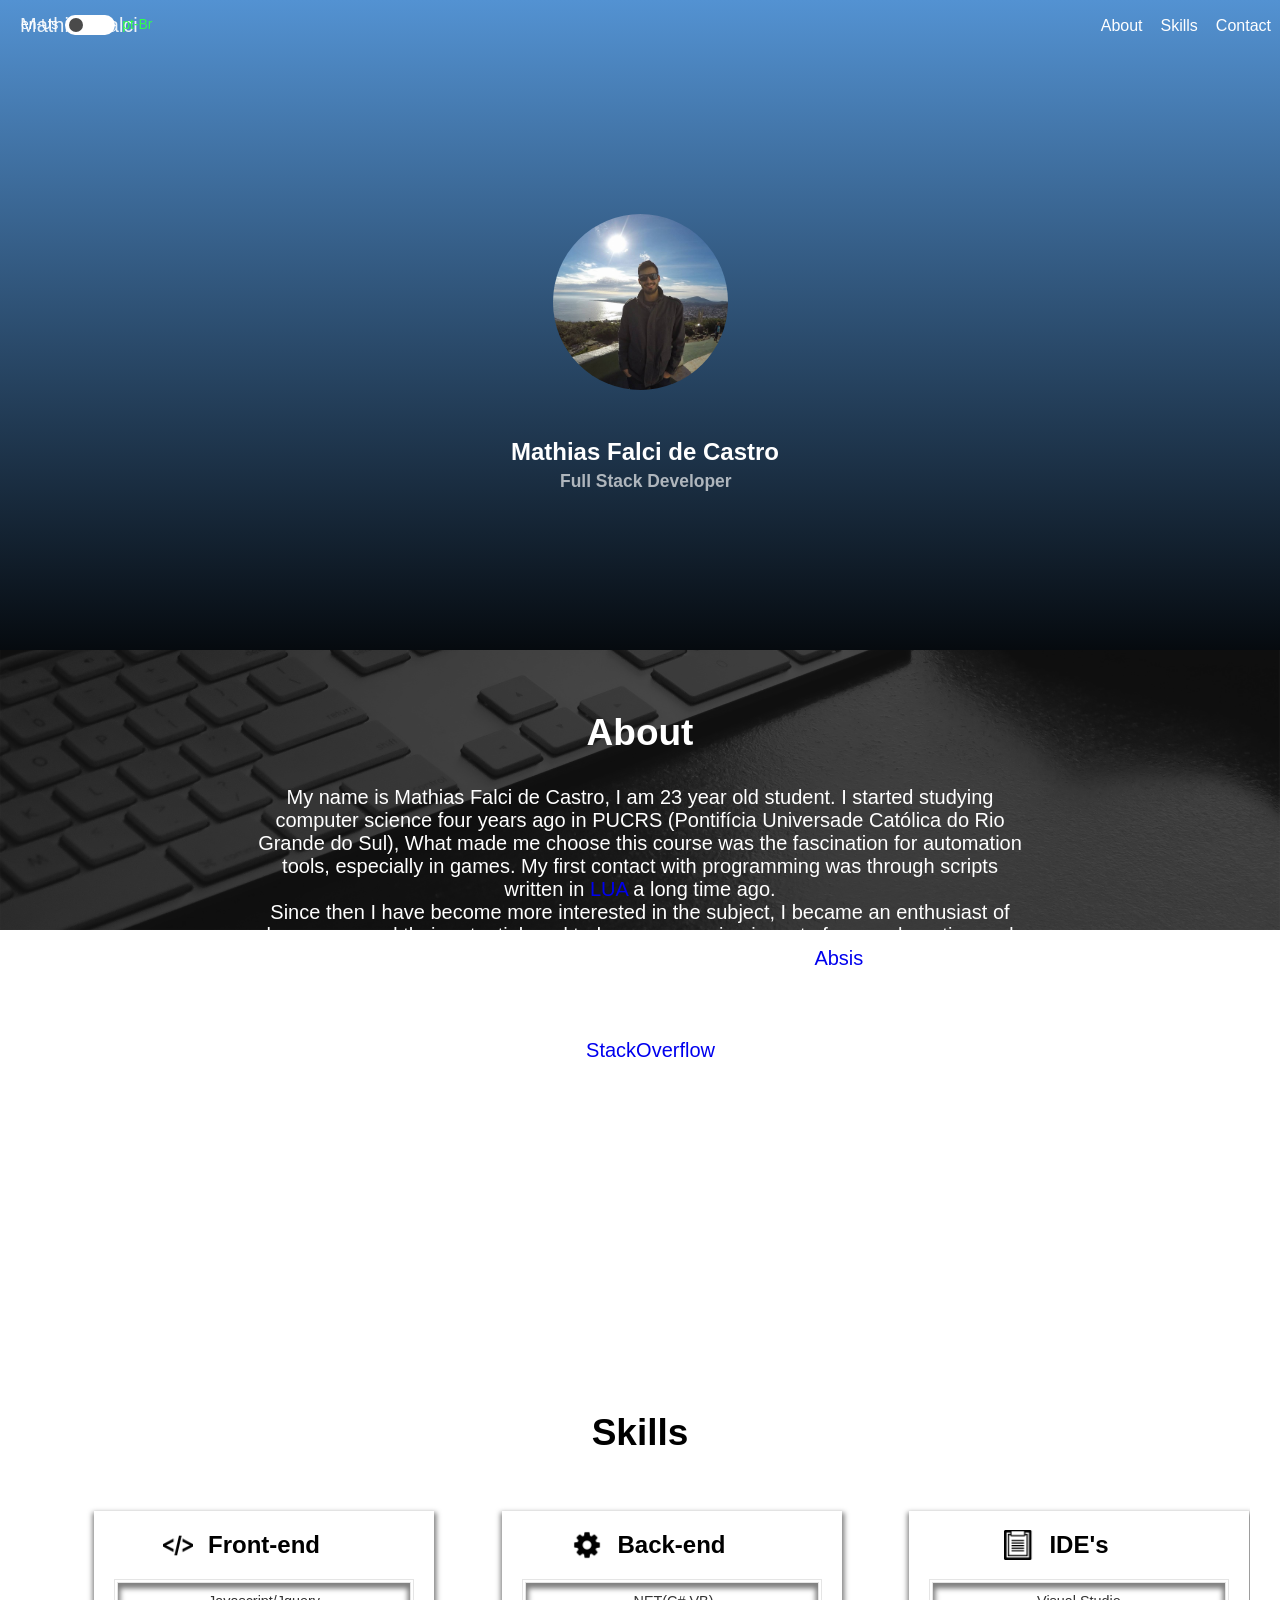
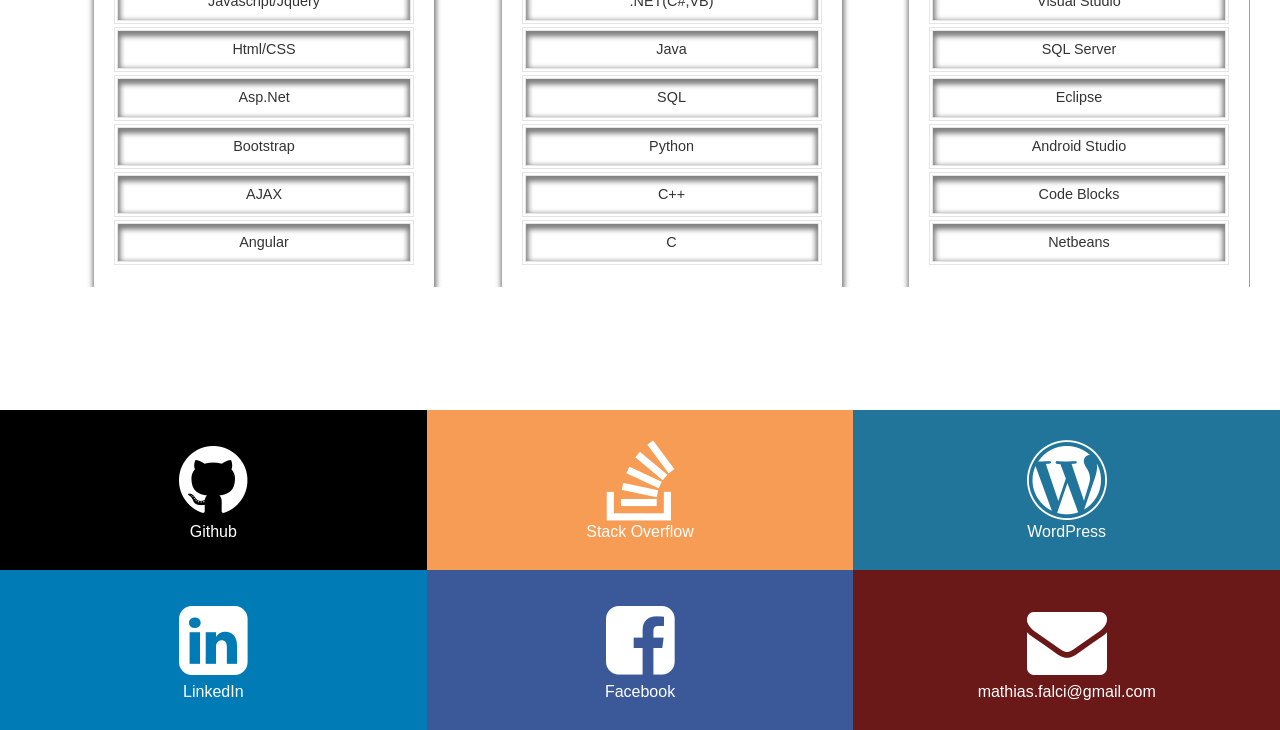
==== commit b77a52fa: "Changes" ====
--- a/index.html
+++ b/index.html
@@ -4,7 +4,7 @@
   <meta http-equiv="Content-Type" content="text/html; charset=UTF-8">
 
   <!--Scripts -->
-  <script type="text/javascript" src="js/jquery-2.1.3.min.js"></script>
+  <script type="text/javascript" src="js/jquery-2.1.1.min.js"></script>
   <script type="text/javascript" src="js/typed.js"></script>
   <script type="text/javascript" src="js/mainPage.js"></script>
   <script type="text/javascript" src="js/skillsCards.js"></script>
@@ -56,6 +56,7 @@
     Mathias Falci
   </a>
   
+  
   <div class="switch white switchPosition">
 			<input type="radio" name="switch" id="switch-off">
 			<input type="radio" name="switch" id="switch-on" checked>
@@ -65,14 +66,17 @@
 
 			<span id="circleToggle" class="toggle"></span>
 
-  </div>
-  
+</div>
+
   <ul class="links">
      <li class="link"><a href="#about"><span class="spanSobre"></span></a></li>
      <li class="link"><a href="#skills"><span class="spanSkills"></span></a></li>
      <li class="link"><a href="#contact"><span class="spanContato"></span></a></li>
   </ul>
+  
+  
 </header>
+
 <section id="welcome" class="parallax container">
   <div class="parallax-inner">
      <img src="img/perfil.jpg" class="profile" />
@@ -112,7 +116,9 @@
 	
 	
 	
-    <h1><span class="prog-language">console.log</span><span class="prog-language2">(</span><span style="font-size:18px;">"</span><span id="spanOla"></span><span style="font-size:18px;">"</span><span class="prog-language2">)</span><span style="font-size:18px;">;</span><br /><span class="prog-language">console.log</span><span class="prog-language2">(</span><span style="font-size:18px;">"</span><span class="welcomeMsgs"></span><span style="font-size:18px;">"</span><span class="prog-language2">)</span><span style="font-size:18px;">;</span></h1>
+    <!-- <h1><span class="prog-language">console.log</span><span class="prog-language2">(</span><span style="font-size:18px;">"</span><span id="spanOla"></span><span style="font-size:18px;">"</span><span class="prog-language2">)</span><span style="font-size:18px;">;</span><br /><span class="prog-language">console.log</span><span class="prog-language2">(</span><span style="font-size:18px;">"</span><span class="welcomeMsgs"></span><span style="font-size:18px;">"</span><span class="prog-language2">)</span><span style="font-size:18px;">;</span></h1> -->
+	<h2><span id="spanName">Mathias Falci de Castro</span></h2>
+	<h3 style="font-size: 1.09em;"><span id="spanFSD"><!--<hr style="position: absolute; width: 35px; margin-left: -47px;">-->Full Stack Developer<!--<hr style="position: absolute; width: 35px;  top: 0px; margin-left: 180px;">--></span></h3>
   </div>
 </section>
 <section id="about">
@@ -123,7 +129,8 @@
 <div class="aboutMe">
 <h1><span class="spanSobre"></span></h1>
 <div class="textAboutMe">
-<span id="spanDescription"></span>
+<span id="spanDescription"></span><br>
+<span class="welcomeMsgs"></span>
 </div>
 </div>
 
--- a/css/mainPage.css
+++ b/css/mainPage.css
@@ -104,6 +104,7 @@
       font-family: arial,sans-serif;
 }
 
+
 header > .links {
   float: right;
   list-style:none;
@@ -130,9 +131,11 @@
 
 header > a.brand {
   font-size: 20px;
-  padding-top: 15px;
   padding-bottom: 15px;
   margin-left: 15px;
+  position:fixed;
+  -webkit-transition: all 0.35s;
+  display:none;
 }
 
 header > .menu-icon {
@@ -208,7 +211,7 @@
 }
 
 .welcomeMsgs{
-	font-size:25px;
+	/*font-size:25px;*/
 }
 
 section#skills > .skills-cont > .skill {
@@ -936,7 +939,7 @@
 	height: 14px;
 	left: 0;
 	position: absolute;
-	top: 2.5px;
+	top: 2.8px;
 	-webkit-transition: left .2s ease;
 	-moz-transition: left .2s ease;
 	-ms-transition: left .2s ease;
@@ -947,13 +950,32 @@
 }
 
 .switchPosition{
-	    margin-left: 220px;
-    margin-top: -33px;
+	margin-left: 65px;
+    margin-top: 15px;
     position: absolute;
+	-webkit-transition: all 0.55s;
+	display:none;
 }
 
 .full{
 	height:100%;
 	width:100%;
 }
-	+
+#spanFSD{
+	    position: absolute;
+    margin-left: -80px;
+    color: rgba(255, 255, 255, 0.65);
+    margin-top: -15px;
+}
+
+#spanName{
+   margin-left: 10px;
+}
+
+.toHeader{
+	    left: 145px;
+    margin-top: -66px;
+    font-size: 19px;
+    position: fixed;
+}
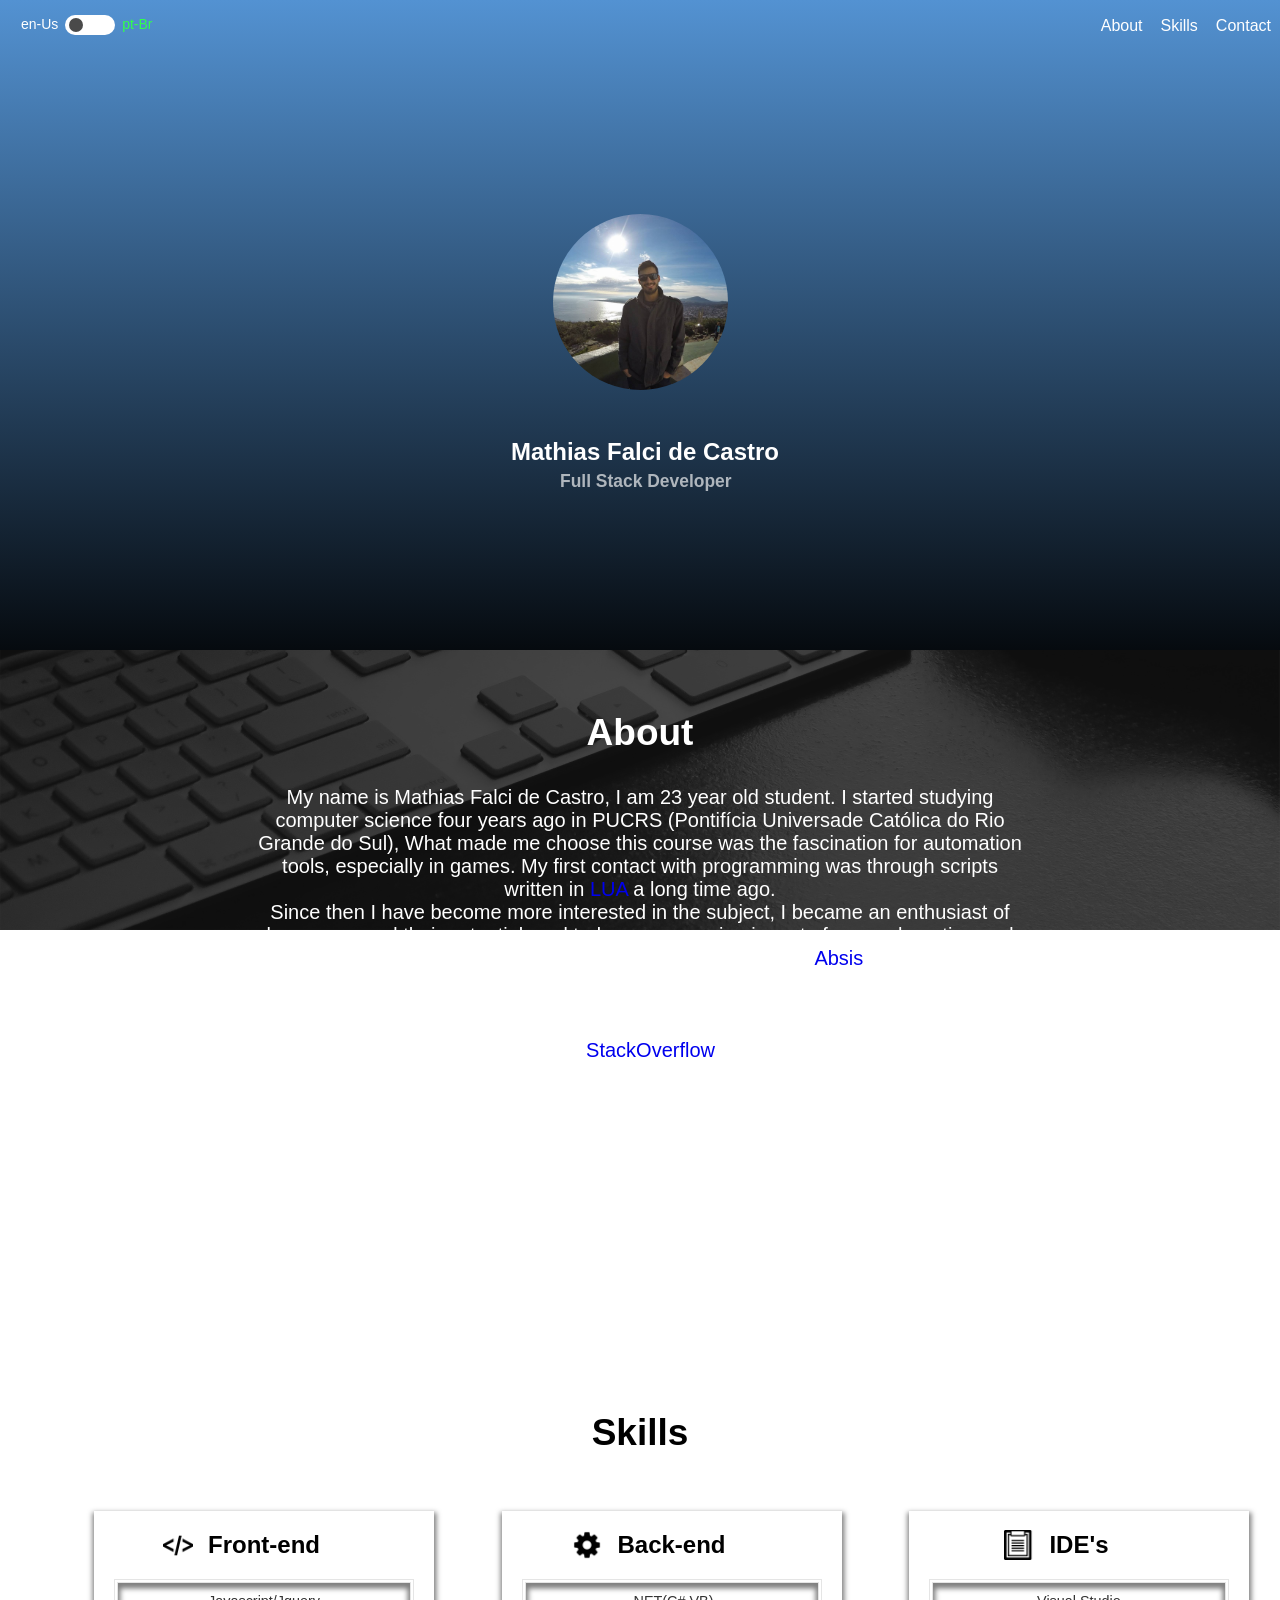
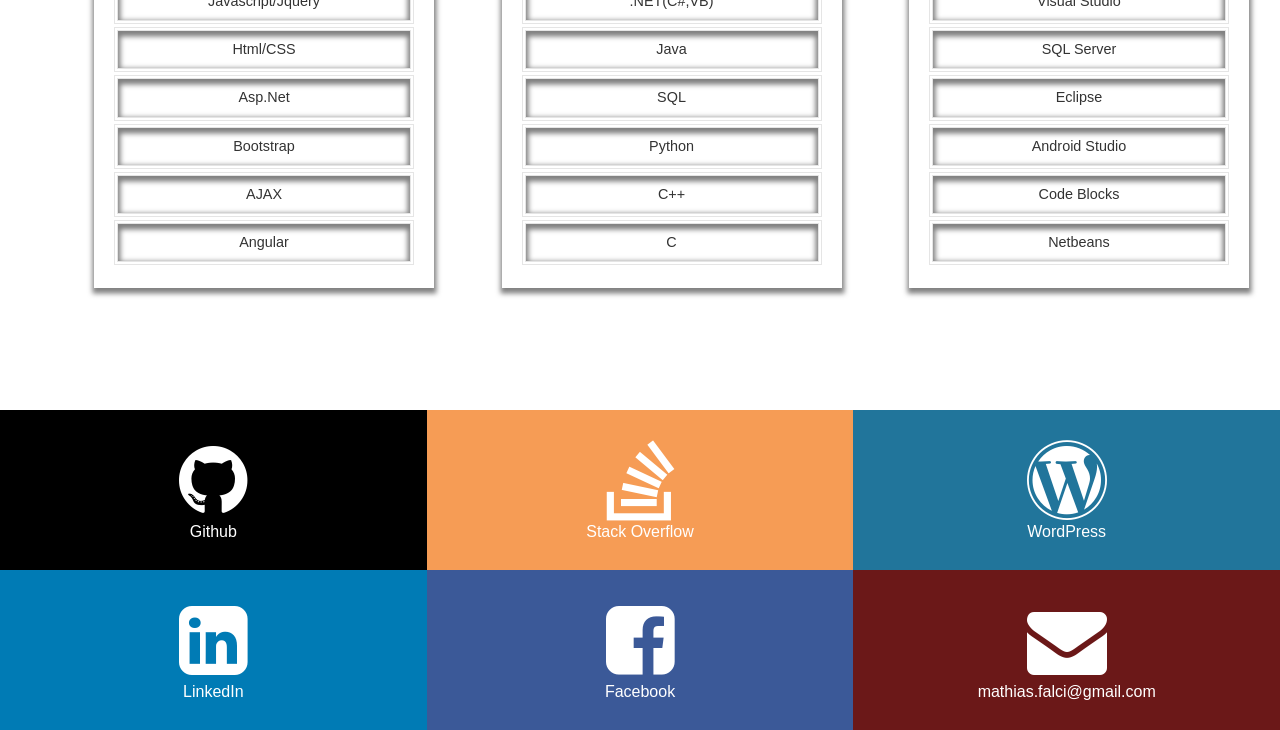
==== commit b2096a7e: "Menu Mobile Todo - Menu Mobile" ====
--- a/index.html
+++ b/index.html
@@ -56,6 +56,11 @@
     Mathias Falci
   </a>
   
+  <div class="menuMobile" onclick="toggleMenuMobile(this)">
+  <div class="bar1"></div>
+  <div class="bar2"></div>
+  <div class="bar3"></div>
+  </div>
   
   <div class="switch white switchPosition">
 			<input type="radio" name="switch" id="switch-off">
--- a/css/mainPage.css
+++ b/css/mainPage.css
@@ -978,4 +978,43 @@
     margin-top: -66px;
     font-size: 19px;
     position: fixed;
+}
+
+
+.menuMobile {
+    display: inline-block;
+    cursor: pointer;
+	margin-left: 10px;
+	margin-left: 10px;
+    margin-top: 2px;
+	display: none;
+}
+
+.bar1, .bar2, .bar3 {
+    width: 35px;
+    height: 5px;
+    background-color: white;
+    margin: 6px 0;
+    transition: 0.4s;
+}
+
+/* Rotate first bar */
+.change .bar1 {
+    -webkit-transform: rotate(-45deg) translate(-9px, 6px) ;
+    transform: rotate(-45deg) translate(-9px, 6px) ;
+}
+
+/* Fade out the second bar */
+.change .bar2 {
+    opacity: 0;
+}
+
+/* Rotate last bar */
+.change .bar3 {
+    -webkit-transform: rotate(45deg) translate(-8px, -8px) ;
+    transform: rotate(45deg) translate(-8px, -8px) ;
+}
+
+@media (min-width: 768px) {
+  .menuMobile {display: none;}
 }
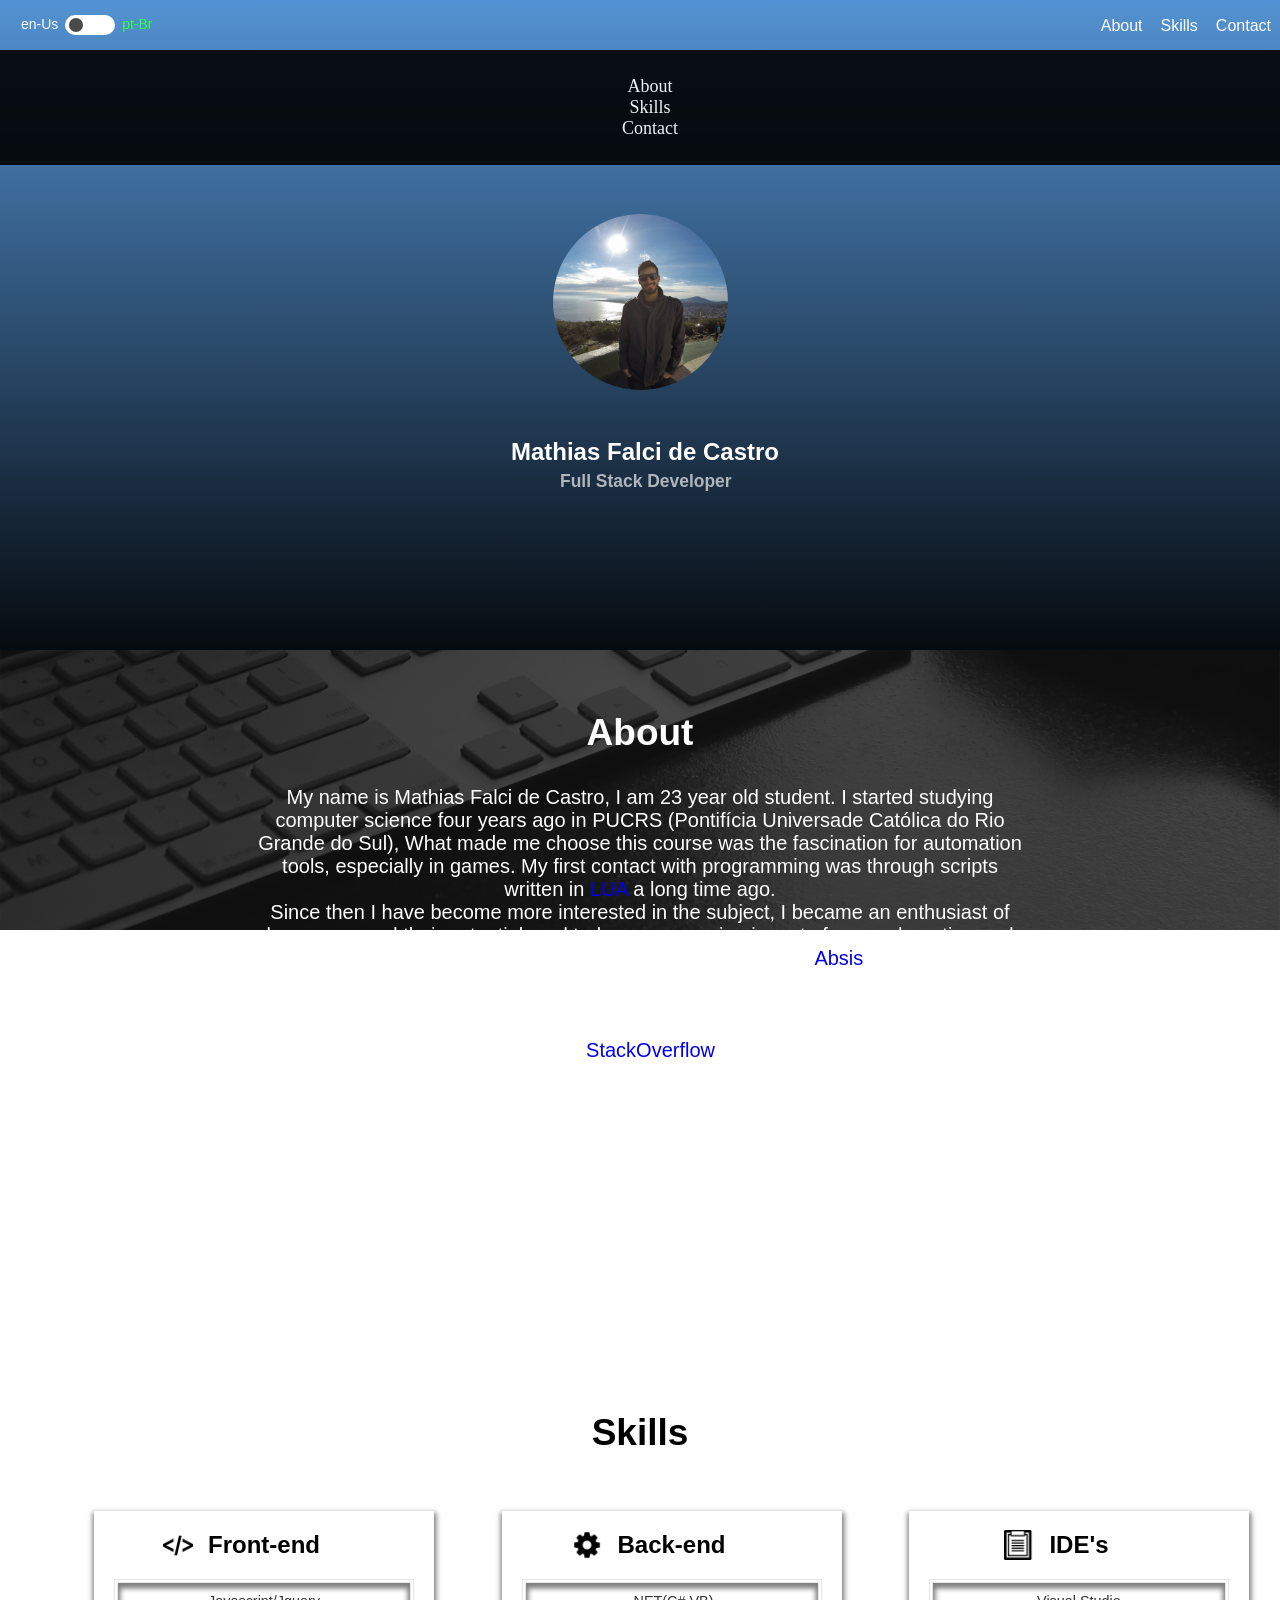
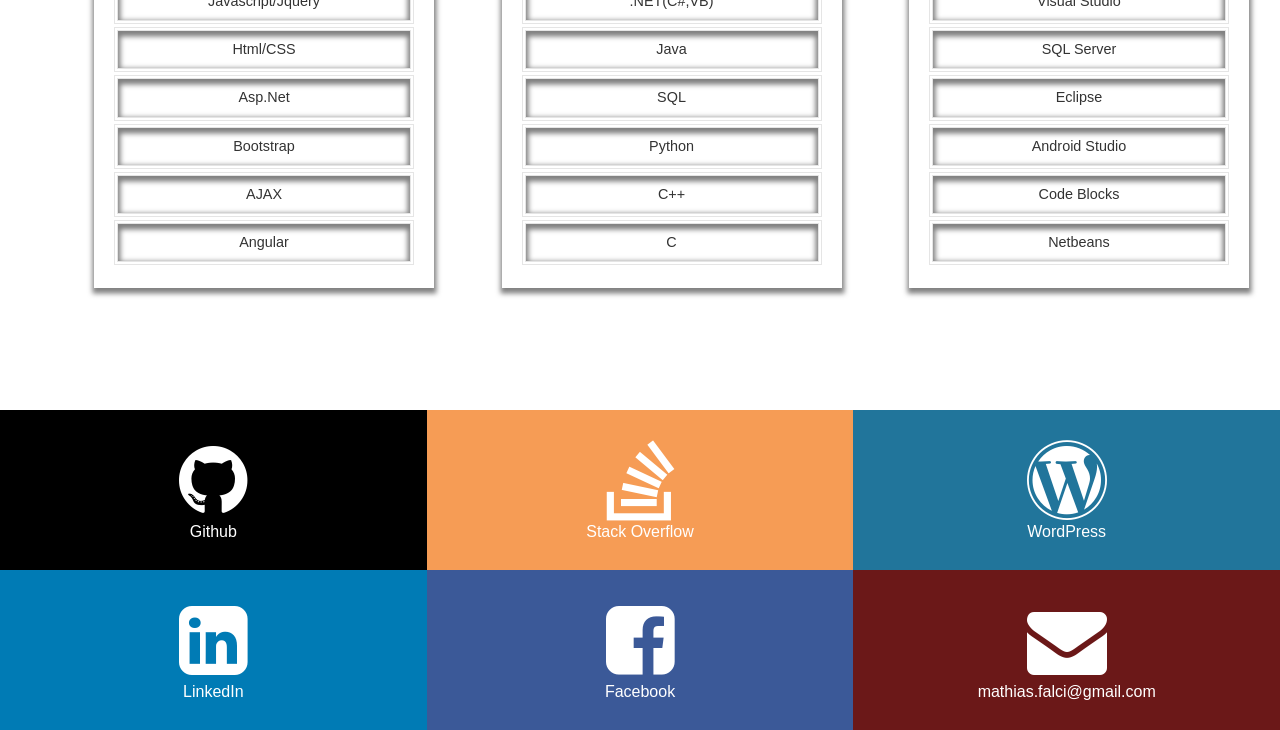
==== commit 8dc58297: "Mobile menu 80% to go Menu style - OK TODO menu toggle." ====
--- a/index.html
+++ b/index.html
@@ -51,7 +51,6 @@
 </div>
 <div class="shadow"></div>
 <header>
-  <!-- <svg data-src="http://jonathano.com/img/menu.svg" class="menu-icon"></svg> -->
   <a href="#welcome" class="brand">
     Mathias Falci
   </a>
@@ -78,6 +77,14 @@
      <li class="link"><a href="#skills"><span class="spanSkills"></span></a></li>
      <li class="link"><a href="#contact"><span class="spanContato"></span></a></li>
   </ul>
+  
+  <div id="mobileMenu" >
+  <ul class="mobileLinks">
+     <li class="link" style="text-align:center;"><a href="#about"><span class="spanSobre linkMobile"></span></a></li>
+     <li class="link" style="text-align:center;"><a href="#skills"><span class="spanSkills linkMobile"></span></a></li>
+     <li class="link" style="text-align:center;"><a href="#contact"><span class="spanContato linkMobile"></span></a></li>
+  </ul>
+  </div>
   
   
 </header>
--- a/css/mainPage.css
+++ b/css/mainPage.css
@@ -858,6 +858,7 @@
 		padding-left: 20%;
 		padding-right: 20%;
 		min-height:556px;
+		    min-width: 300px;
 	}
 	
 	@media (max-width: 830px){
@@ -982,12 +983,10 @@
 
 
 .menuMobile {
-    display: inline-block;
     cursor: pointer;
-	margin-left: 10px;
-	margin-left: 10px;
-    margin-top: 2px;
-	display: none;
+    margin-left: 10px;
+    position: absolute;
+    margin-top: 5px;
 }
 
 .bar1, .bar2, .bar3 {
@@ -1017,4 +1016,29 @@
 
 @media (min-width: 768px) {
   .menuMobile {display: none;}
+}
+
+@media (max-width: 768px) {
+  .menuMobile {display: block;}
+  /*TODO HERE*/
+}
+
+#mobileMenu{
+	position: absolute;
+    background: black;
+    top: 50px;
+    opacity: 0.9;
+    width: 100%;
+    padding: 10px;
+
+}
+
+.mobileLinks{
+	list-style-type: none;
+	padding-left: 0px;
+}
+
+.linkMobile{
+	font-size: 18px;
+    color: white;
 }
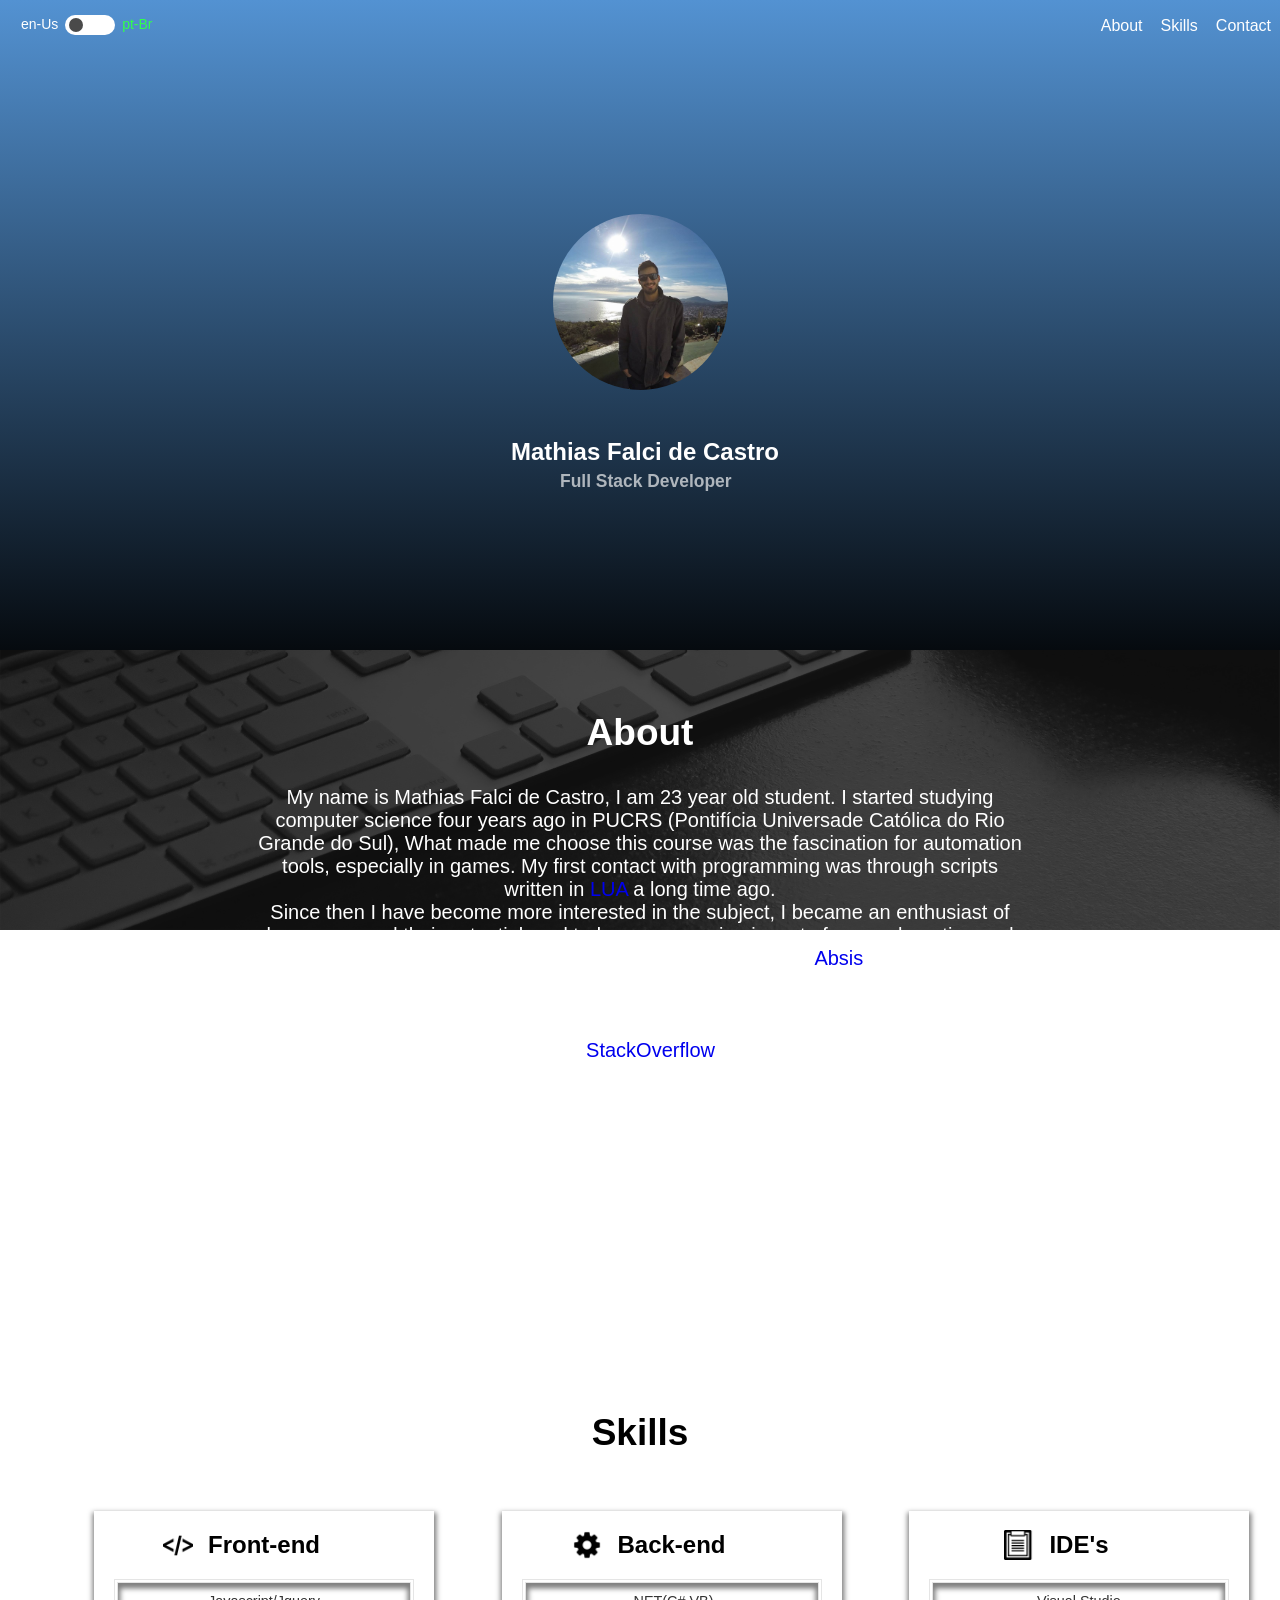
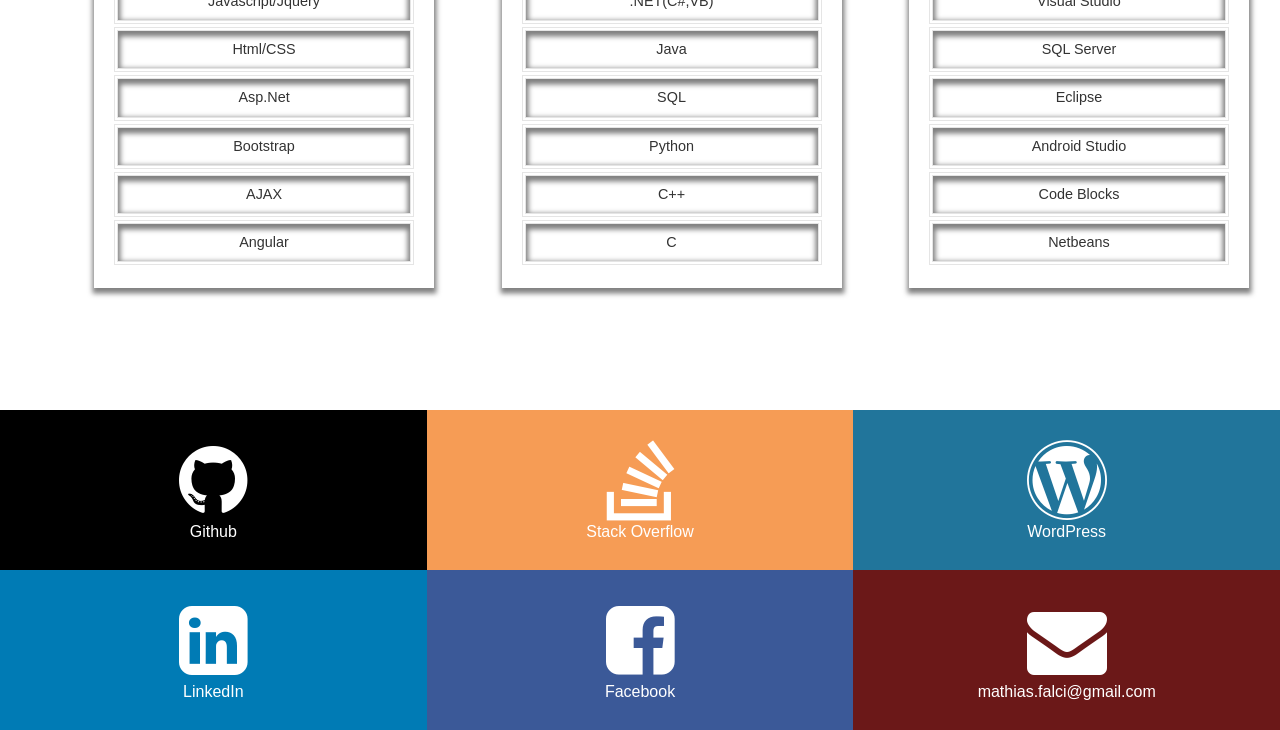
==== commit 0cb8397a: "Resolution tests. First patch of main page." ====
--- a/index.html
+++ b/index.html
@@ -80,9 +80,9 @@
   
   <div id="mobileMenu" >
   <ul class="mobileLinks">
-     <li class="link" style="text-align:center;"><a href="#about"><span class="spanSobre linkMobile"></span></a></li>
-     <li class="link" style="text-align:center;"><a href="#skills"><span class="spanSkills linkMobile"></span></a></li>
-     <li class="link" style="text-align:center;"><a href="#contact"><span class="spanContato linkMobile"></span></a></li>
+     <li class="link" style="text-align:center; margin-bottom: 20px;"><a href="#about"><span class="spanSobre linkMobile"></span></a></li>
+     <li class="link" style="text-align:center; margin-bottom: 20px;"><a href="#skills"><span class="spanSkills linkMobile"></span></a></li>
+     <li class="link" style="text-align:center; margin-bottom: 20px;"><a href="#contact"><span class="spanContato linkMobile"></span></a></li>
   </ul>
   </div>
   
--- a/css/mainPage.css
+++ b/css/mainPage.css
@@ -1027,18 +1027,21 @@
 	position: absolute;
     background: black;
     top: 50px;
+        height: 100vh;
     opacity: 0.9;
-    width: 100%;
+    width: 30%;
     padding: 10px;
-
+	display:none;
 }
 
 .mobileLinks{
 	list-style-type: none;
 	padding-left: 0px;
+	height: auto;
 }
 
 .linkMobile{
-	font-size: 18px;
+	font-size: 20px;
     color: white;
+	cursor: pointer;
 }
